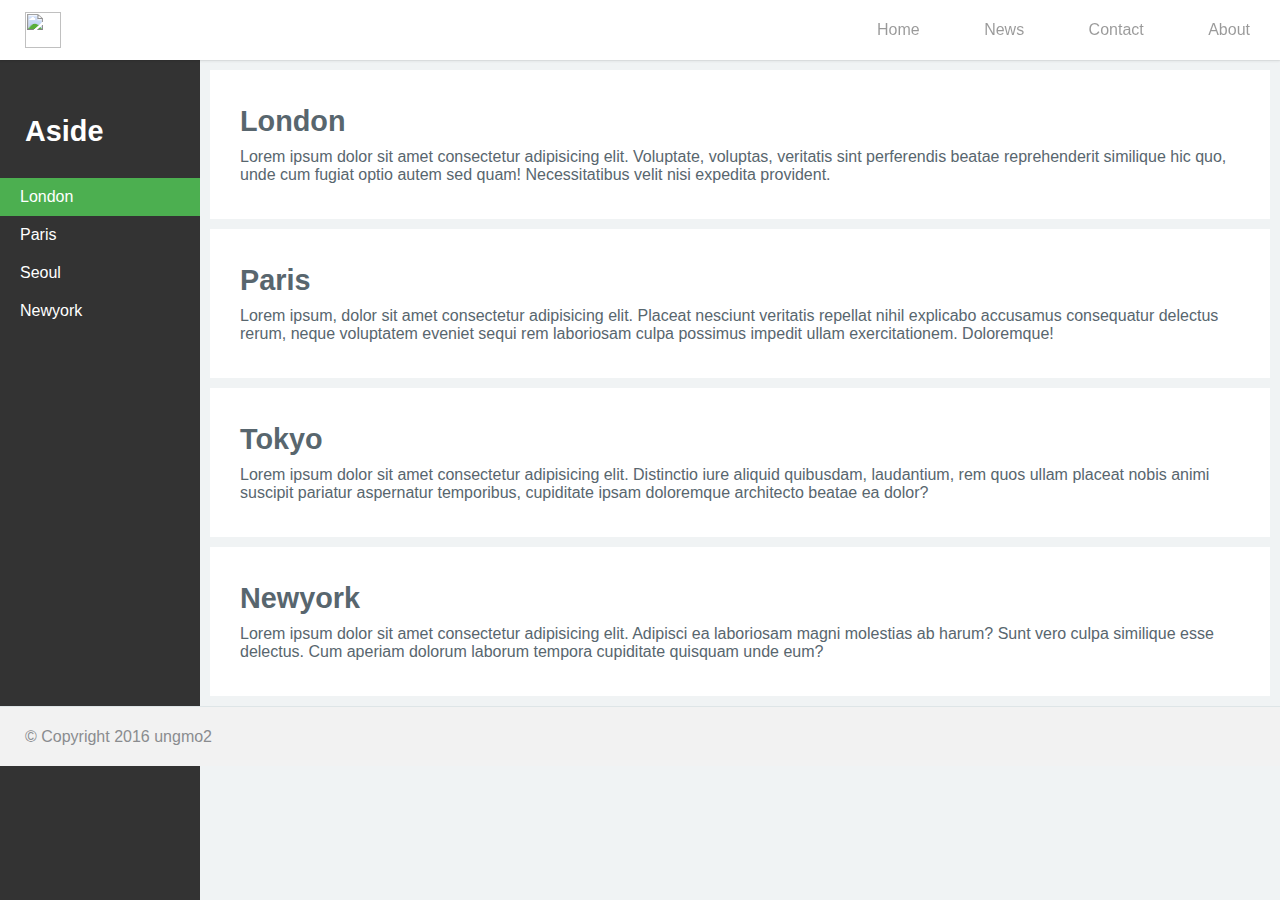
==== layout_and_responsive_web/index.html @ 15f2bba1 "basic layout" ====
<!DOCTYPE >
<html>
  <head>
    <style>
      /* Simple Reset CSS */
      * {
        margin: 0;
        padding: 0;
        box-sizing: border-box;
      }

      body {
        font-family: 'Helvetica Neue', Helvetica, Arial, sans-serif;
        color: #58666e;
        background-color: #f0f3f4;
      }

      li {
        list-style: none;
      }

      a {
        text-decoration: none;
      }

      h1 {
        font-size: 1.8em;
      }

      h1,
      h2,
      h3,
      h4,
      h5,
      h6,
      p {
        margin: 10px 5px;
      }

      #wrap {
        margin-top: 60px;
      }

      header {
        width: 100%;
        height: 60px;
        z-index: 2000;
        background-color: #fff;
        box-shadow: 0 2px 2px rgba(0, 0, 0, 0.05), 0 1px 0 rgba(0, 0, 0, 0.05);
        position: fixed;
        top: 0;
      }

      nav {
        float: right;
      }

      .logo {
        display: inline-block;
        height: 36px;
        margin: 12px 0 12px 25px;
      }

      .logo > img {
        height: 36px;
      }

      .nav-items > li {
        display: inline-block;
      }

      .nav-items > li > a {
        line-height: 60px;
        padding: 0 30px;
        color: rgba(0, 0, 0, 0.4);
      }

      .nav-items > li > a:hover {
        color: rgba(0, 0, 0, 0.8);
      }

      #content-wrap:after {
        content: '';
        display: block;
        clear: both;
      }

      aside {
        position: fixed;
        top: 60px;
        bottom: 0;
        width: 200px;

        padding-top: 25px;
        background-color: #333;
      }

      aside > ul {
        width: 200px;
      }

      aside > ul > li > a {
        display: block;
        color: #fff;
        padding: 10px 0 10px 20px;
      }

      aside > ul > li > a.active {
        background-color: #4caf50;
      }

      aside > ul > li > a:hover:not(.active) {
        background-color: #555;
      }

      aside > h1 {
        padding: 20px 0 20px 20px;
        color: #fff;
      }
      section {
        float: right;
        margin-left: 200px;
      }

      article {
        margin: 10px;
        padding: 25px;
        background-color: white;
      }

      footer {
        position: absolute;
        height: 60px;
        width: 100%;
        padding: 0 25px;
        line-height: 60px;
        color: #8a8c8f;
        border-top: 1px solid #dee5e7;
        background-color: #f2f2f2;
      }
    </style>
  </head>
  <body>
    <div id="wrap">
      <header>
        <a class="logo" href="#home">
          <img src="https://poiemaweb.com/img/logo.png" />
        </a>
        <nav>
          <ul class="nav-items">
            <li><a href="#home">Home</a></li>
            <li><a href="#news">News</a></li>
            <li><a href="#contact">Contact</a></li>
            <li><a href="#about">About</a></li>
          </ul>
        </nav>
      </header>
      <div id="content-wrap">
        <aside>
          <h1>Aside</h1>
          <ul>
            <li><a href="#" class="active">London</a></li>
            <li><a href="#">Paris</a></li>
            <li><a href="#">Seoul</a></li>
            <li><a href="#">Newyork</a></li>
          </ul>
        </aside>
        <section>
          <article id="london">
            <h1>London</h1>
            <p>
              Lorem ipsum dolor sit amet consectetur adipisicing elit.
              Voluptate, voluptas, veritatis sint perferendis beatae
              reprehenderit similique hic quo, unde cum fugiat optio autem sed
              quam! Necessitatibus velit nisi expedita provident.
            </p>
          </article>

          <article id="paris">
            <h1>Paris</h1>
            <p>
              Lorem ipsum, dolor sit amet consectetur adipisicing elit. Placeat
              nesciunt veritatis repellat nihil explicabo accusamus consequatur
              delectus rerum, neque voluptatem eveniet sequi rem laboriosam
              culpa possimus impedit ullam exercitationem. Doloremque!
            </p>
          </article>
          <article id="tokyo">
            <h1>Tokyo</h1>
            <p>
              Lorem ipsum dolor sit amet consectetur adipisicing elit.
              Distinctio iure aliquid quibusdam, laudantium, rem quos ullam
              placeat nobis animi suscipit pariatur aspernatur temporibus,
              cupiditate ipsam doloremque architecto beatae ea dolor?
            </p>
          </article>
          <article id="newyork">
            <h1>Newyork</h1>
            <p>
              Lorem ipsum dolor sit amet consectetur adipisicing elit. Adipisci
              ea laboriosam magni molestias ab harum? Sunt vero culpa similique
              esse delectus. Cum aperiam dolorum laborum tempora cupiditate
              quisquam unde eum?
            </p>
          </article>
        </section>
      </div>
      <footer>© Copyright 2016 ungmo2</footer>
    </div>
  </body>
</html>
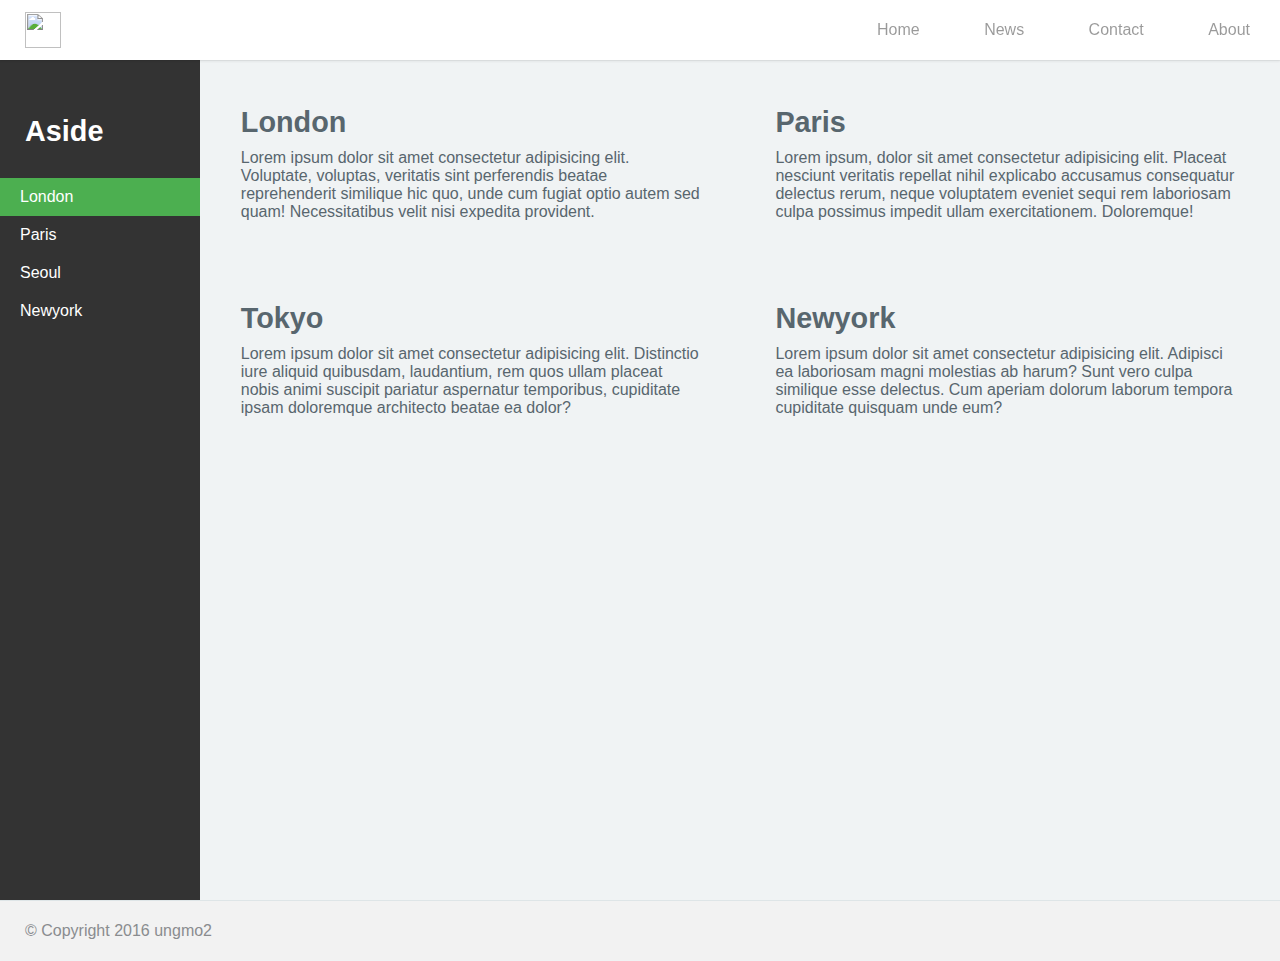
==== commit e7b5d142: "responsive web" ====
--- a/layout_and_responsive_web/index.html
+++ b/layout_and_responsive_web/index.html
@@ -1,12 +1,18 @@
 <!DOCTYPE >
 <html>
   <head>
+    <meta name="viewport" content="width=device-width, initial-scale:1.0" />
     <style>
       /* Simple Reset CSS */
       * {
         margin: 0;
         padding: 0;
         box-sizing: border-box;
+      }
+      /* 푸터 고정용 */
+      html,
+      body {
+        height: 100%;
       }
 
       body {
@@ -39,6 +45,10 @@
 
       #wrap {
         margin-top: 60px;
+        /* 푸터 고정 */
+        min-height: 100%;
+        position: relative;
+        padding-bottom: 60px;
       }
 
       header {
@@ -65,6 +75,64 @@
         height: 36px;
       }
 
+      .navicon {
+        cursor: pointer;
+        height: 60px;
+        padding: 28px 15px;
+        /* 헤더의 우측에 위치하여야 하므로 absolute와 위치 지정 */
+        position: absolute;
+        top: 0;
+        right: 0;
+
+        -webkit-user-select: none; /* Chrome all / Safari all */
+        -moz-user-select: none; /* Firefox all */
+        -ms-user-select: none; /* IE 10+ */
+        user-select: none; /* Likely future */
+      }
+
+      /* 아이콘 만들기 */
+      .navicon-bar {
+        display: block;
+        width: 20px;
+        height: 3px;
+        background-color: #333;
+        /* 가상 요소의 부모 요소에 relative를 추가해 가상 요소들이 absolute로 절대 위치를 지정하게 함 */
+        position: relative;
+
+        transition: background-color 0.2s ease-out;
+      }
+
+      .navicon-bar::before,
+      .navicon-bar::after {
+        background-color: #333;
+        content: '';
+        display: block;
+        height: 100%;
+        width: 100%;
+        position: absolute;
+        transition: all 0.2s ease-out;
+      }
+
+      .navicon-bar::before {
+        top: -7px;
+      }
+      .navicon-bar::after {
+        top: 7px;
+      }
+      /* nav 펼치고 접기 */
+      .nav-toggle:checked ~ .navicon > .navicon-bar {
+        background: transparent;
+      }
+
+      .nav-toggle:checked ~ .navicon > .navicon-bar::before {
+        transform: rotate(45deg);
+        top: 0;
+      }
+      .nav-toggle:checked ~ .navicon > .navicon-bar::after {
+        transform: rotate(-45deg);
+        top: 0;
+      }
+
       .nav-items > li {
         display: inline-block;
       }
@@ -122,21 +190,136 @@
         margin-left: 200px;
       }
 
-      article {
+      /* article {
         margin: 10px;
         padding: 25px;
         background-color: white;
+      } */
+
+      article {
+        width: 48.5%;
+        margin: 1%;
+        padding: 25px;
+        background-color: 25px;
+        float: left;
+      }
+
+      article:nth-of-type(2n) {
+        margin-left: 0;
+      }
+      article:nth-of-type(n + 3) {
+        margin-top: 0;
       }
 
       footer {
-        position: absolute;
+        position: absolute !important;
         height: 60px;
+        bottom: 0;
         width: 100%;
         padding: 0 25px;
         line-height: 60px;
         color: #8a8c8f;
         border-top: 1px solid #dee5e7;
         background-color: #f2f2f2;
+      }
+
+      .nav-toggle {
+        display: none;
+      }
+
+      .navicon {
+        display: none;
+      }
+      /* CSS 적용 우선 순위에 따라 나중에 선언된 스타일이 우선 적용되므로 Non Mobile First 방식인 경우 max-width가 큰 것부터 기술 */
+      @media screen and (max-width: 800px) {
+        header {
+          height: 120px;
+          text-align: center;
+        }
+
+        nav {
+          float: none;
+        }
+
+        #wrap {
+          /* margin-top 값 = header height */
+          margin-top: 120px;
+        }
+
+        aside {
+          top: 120px;
+        }
+
+        article {
+          width: inherit;
+          display: block;
+          margin: 10px;
+          float: none;
+        }
+        article:nth-of-type(2n) {
+          margin: 10px;
+        }
+        article:nth-of-type(n + 2) {
+          margin-top: 0;
+        }
+      }
+
+      @media screen and (max-width: 480px) {
+        header {
+          height: 60px;
+        }
+
+        .nav-items {
+          display: none;
+        }
+
+        .navicon {
+          display: block;
+        }
+
+        #wrap {
+          margin-top: 60px;
+        }
+
+        aside {
+          top: 60px;
+        }
+
+        .nav-toggle:checked ~ .nav-items {
+          display: block;
+          width: 100%;
+          background-color: #fff;
+          box-shadow: 0 2px 2px rgba(0, 0, 0, 0.05), 0 1px 0 rgba(0, 0, 0, 0.05);
+        }
+
+        .nav-items > li {
+          display: block;
+        }
+
+        .nav-items > li > a {
+          line-height: 50px;
+        }
+
+        aside {
+          top: 60px;
+          position: static;
+          width: 100%;
+          padding: 5px 0;
+        }
+
+        aside > ul {
+          width: 100%;
+        }
+
+        aside > h1 {
+          padding: 5px 0 10px 20px;
+          color: #fff;
+        }
+
+        section {
+          float: none;
+          margin-left: 0;
+        }
       }
     </style>
   </head>
@@ -147,6 +330,11 @@
           <img src="https://poiemaweb.com/img/logo.png" />
         </a>
         <nav>
+          <input class="nav-toggle" id="nav-toggle" type="checkbox" />
+          <!-- for과 id값을 일치시켜 연동하면 label을 클릭해도 input checkbox 요소가 클릭됨 -->
+          <label class="navicon" for="nav-toggle"
+            ><span class="navicon-bar"></span
+          ></label>
           <ul class="nav-items">
             <li><a href="#home">Home</a></li>
             <li><a href="#news">News</a></li>
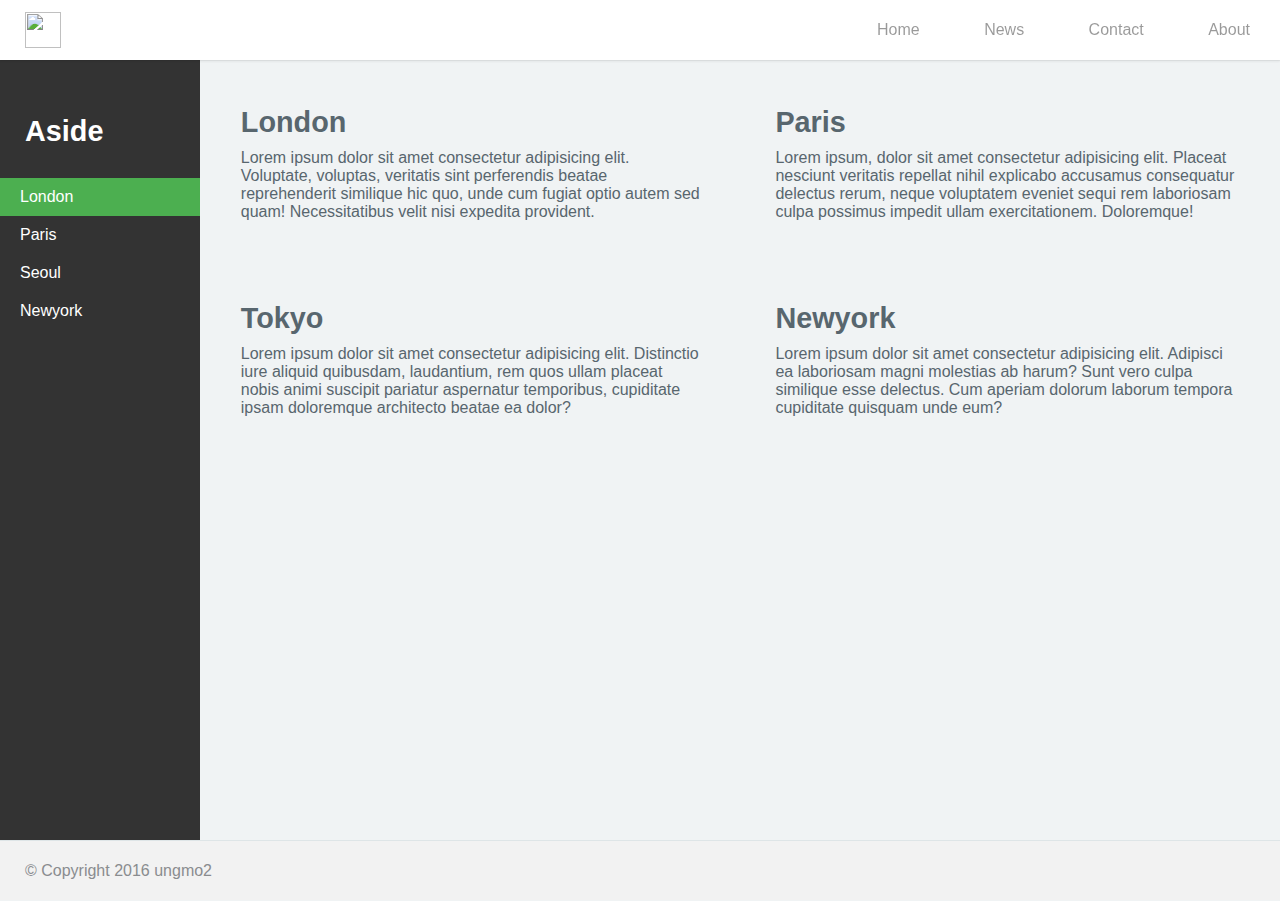
==== commit 1f73ac59: "update footer" ====
--- a/layout_and_responsive_web/index.html
+++ b/layout_and_responsive_web/index.html
@@ -44,10 +44,10 @@
       }
 
       #wrap {
-        margin-top: 60px;
+        padding-top: 60px;
         /* 푸터 고정 */
+        height: auto;
         min-height: 100%;
-        position: relative;
         padding-bottom: 60px;
       }
 
@@ -212,9 +212,10 @@
       }
 
       footer {
-        position: absolute !important;
+        position: relative;
+        transform: translateY(-100%);
+
         height: 60px;
-        bottom: 0;
         width: 100%;
         padding: 0 25px;
         line-height: 60px;
@@ -243,7 +244,7 @@
 
         #wrap {
           /* margin-top 값 = header height */
-          margin-top: 120px;
+          padding-top: 120px;
         }
 
         aside {
@@ -278,7 +279,7 @@
         }
 
         #wrap {
-          margin-top: 60px;
+          padding-top: 60px;
         }
 
         aside {
@@ -393,7 +394,7 @@
           </article>
         </section>
       </div>
-      <footer>© Copyright 2016 ungmo2</footer>
     </div>
+    <footer>© Copyright 2016 ungmo2</footer>
   </body>
 </html>
